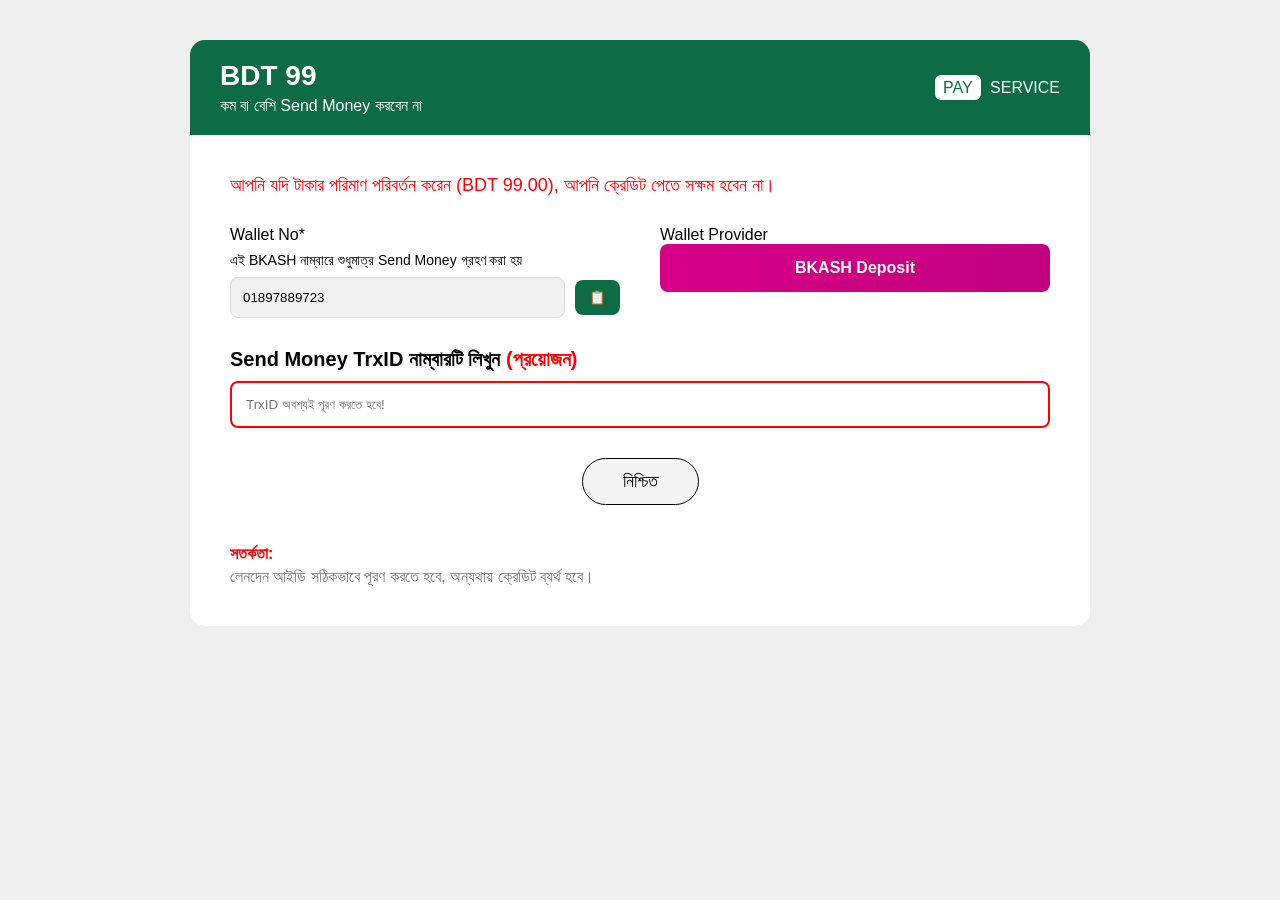
==== payment.html @ 99664572 "first commit" ====
<!DOCTYPE html>
<html lang="bn">

<head>
<meta charset="UTF-8">
<meta name="viewport" content="width=device-width, initial-scale=1.0">

<title>Payment</title>

<link rel="stylesheet" href="payment.css">

</head>

<body>

<div class="header">

<div class="amount">
<h2>BDT 99</h2>
<p>কম বা বেশি Send Money করবেন না</p>
</div>

<div class="pay-service">
<span class="pay">PAY</span>
SERVICE
</div>

</div>

<div class="container">

<p class="warning">
আপনি যদি টাকার পরিমাণ পরিবর্তন করেন (BDT 99.00), আপনি ক্রেডিট পেতে সক্ষম হবেন না।
</p>

<div class="grid">

<div class="left">

<label>Wallet No*</label>
<p class="small">এই BKASH নাম্বারে শুধুমাত্র Send Money গ্রহণ করা হয়</p>

<div class="wallet-box">

<input id="walletNumber" type="text" value="01897889723" readonly>

<button class="copy-btn" onclick="copyNumber()">📋</button>

</div>

</div>

<div class="right">

<label>Wallet Provider</label>

<div class="bkash">
BKASH Deposit
</div>

</div>

</div>

<div class="trx">

<label>
Send Money TrxID নাম্বারটি লিখুন <span>(প্রয়োজন)</span>
</label>

<input id="trxid" type="text" maxlength="10" placeholder="TrxID অবশ্যই পূরণ করতে হবে!"></div>

<button class="confirm" onclick="sendWhatsApp()">
নিশ্চিত
</button>

<div class="notice">

<p class="title">সতর্কতা:</p>

<p class="text">
লেনদেন আইডি সঠিকভাবে পূরণ করতে হবে, অন্যথায় ক্রেডিট ব্যর্থ হবে।
</p>

</div>

</div>

<script>

function copyNumber(){

const copyText = document.getElementById("walletNumber");

copyText.select();

copyText.setSelectionRange(0,99999);

navigator.clipboard.writeText(copyText.value);

alert("Number Copied");

}

</script>
<script>

function sendWhatsApp(){

let trx = document.getElementById("trxid").value;

if(trx === ""){
alert("দয়া করে TrxID লিখুন");
return;
}

if(trx.length > 10){
alert("TrxID ১০ অক্ষরের বেশি হতে পারবে না");
return;
}

let number = "8801874491006";

let message = "আমি ভিডিও এডিটিং কোর্সের জন্য পেমেন্ট করেছি.%0ATrxID: " + trx;

let url = "https://wa.me/" + number + "?text=" + message;

window.open(url, "_blank");

}

</script>
</body>
</html>
---- payment.css ----
*{
margin:0;
padding:0;
box-sizing:border-box;
font-family:sans-serif;
}

body{
background:#efefef;
padding:40px;
}

/* HEADER */

.header{
background:#0d6b45;
color:white;
padding:20px 30px;
display:flex;
justify-content:space-between;
align-items:center;
max-width:900px;
margin:auto;
border-radius:15px 15px 0 0;
}

.amount h2{
font-size:28px;
}

.amount p{
margin-top:5px;
}

.pay{
background:white;
color:#0d6b45;
padding:4px 8px;
border-radius:6px;
margin-right:5px;
}

/* MAIN BOX */

.container{
max-width:900px;
margin:auto;
background:white;
padding:40px;
border-radius:0 0 15px 15px;
}

/* WARNING */

.warning{
color:red;
font-size:18px;
margin-bottom:30px;
}

/* GRID */

.grid{
display:flex;
gap:40px;
margin-bottom:30px;
}

.left,.right{
flex:1;
}

.small{
font-size:14px;
margin:8px 0;
}

/* WALLET */

.wallet-box{
display:flex;
align-items:center;
gap:10px;
}

.wallet-box input{
flex:1;
padding:12px;
border:1px solid #ddd;
background:#f1f1f1;
border-radius:8px;
}

.copy-btn{
padding:10px 14px;
border:none;
background:#0d6b45;
color:white;
border-radius:8px;
cursor:pointer;
}

/* BKASH */

.bkash{
background:linear-gradient(90deg,#d60087,#c2007f);
color:white;
padding:15px;
border-radius:8px;
text-align:center;
font-weight:bold;
}

/* TRX */

.trx label{
font-size:20px;
font-weight:bold;
}

.trx span{
color:red;
}

.trx input{
width:100%;
padding:14px;
border:2px solid red;
border-radius:8px;
margin-top:10px;
margin-bottom:30px;
}

/* BUTTON */

.confirm{
display:block;
margin:auto;
padding:12px 40px;
font-size:18px;
border-radius:30px;
border:1px solid black;
background:#f4f4f4;
cursor:pointer;
}

/* NOTICE */

.notice{
margin-top:40px;
}

.title{
color:red;
font-weight:bold;
margin-bottom:5px;
}

.text{
color:#777;
}
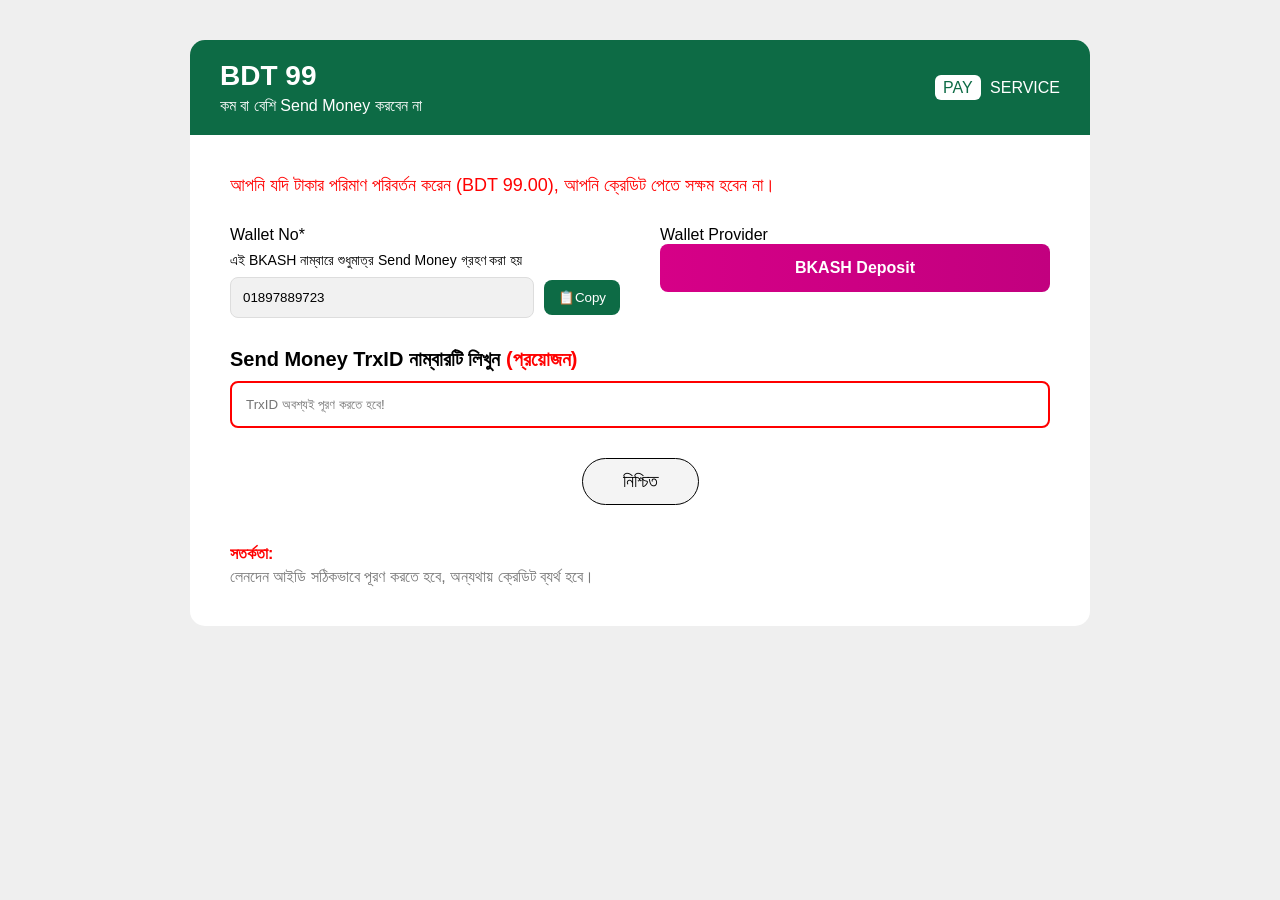
==== commit 5e8ee213: "updet" ====
--- a/payment.html
+++ b/payment.html
@@ -2,6 +2,7 @@
 <html lang="bn">
 
 <head>
+
 <meta charset="UTF-8">
 <meta name="viewport" content="width=device-width, initial-scale=1.0">
 
@@ -21,11 +22,11 @@
 </div>
 
 <div class="pay-service">
-<span class="pay">PAY</span>
-SERVICE
+<span class="pay">PAY</span> SERVICE
 </div>
 
 </div>
+
 
 <div class="container">
 
@@ -41,14 +42,12 @@
 <p class="small">এই BKASH নাম্বারে শুধুমাত্র Send Money গ্রহণ করা হয়</p>
 
 <div class="wallet-box">
-
 <input id="walletNumber" type="text" value="01897889723" readonly>
-
-<button class="copy-btn" onclick="copyNumber()">📋</button>
+<button class="copy-btn" onclick="copyNumber()">📋Copy</button>
+</div>
 
 </div>
 
-</div>
 
 <div class="right">
 
@@ -62,17 +61,23 @@
 
 </div>
 
+
 <div class="trx">
 
 <label>
-Send Money TrxID নাম্বারটি লিখুন <span>(প্রয়োজন)</span>
+Send Money TrxID নাম্বারটি লিখুন
+<span>(প্রয়োজন)</span>
 </label>
 
-<input id="trxid" type="text" maxlength="10" placeholder="TrxID অবশ্যই পূরণ করতে হবে!"></div>
+<input id="trxid" type="text" maxlength="10" placeholder="TrxID অবশ্যই পূরণ করতে হবে!">
+
+</div>
+
 
 <button class="confirm" onclick="sendWhatsApp()">
 নিশ্চিত
 </button>
+
 
 <div class="notice">
 
@@ -86,6 +91,7 @@
 
 </div>
 
+
 <script>
 
 function copyNumber(){
@@ -93,7 +99,6 @@
 const copyText = document.getElementById("walletNumber");
 
 copyText.select();
-
 copyText.setSelectionRange(0,99999);
 
 navigator.clipboard.writeText(copyText.value);
@@ -103,6 +108,8 @@
 }
 
 </script>
+
+
 <script>
 
 function sendWhatsApp(){
@@ -130,5 +137,7 @@
 }
 
 </script>
+
 </body>
+
 </html>
--- a/payment.css
+++ b/payment.css
@@ -158,4 +158,30 @@
 
 .text{
 color:#777;
+}
+
+@media (max-width:768px){
+
+.grid{
+flex-direction:column;
+}
+
+.header{
+flex-direction:column;
+gap:10px;
+text-align:center;
+}
+
+.wallet-box{
+flex-direction:column;
+}
+
+.copy-btn{
+width:100%;
+}
+
+.confirm{
+width:100%;
+}
+
 }
